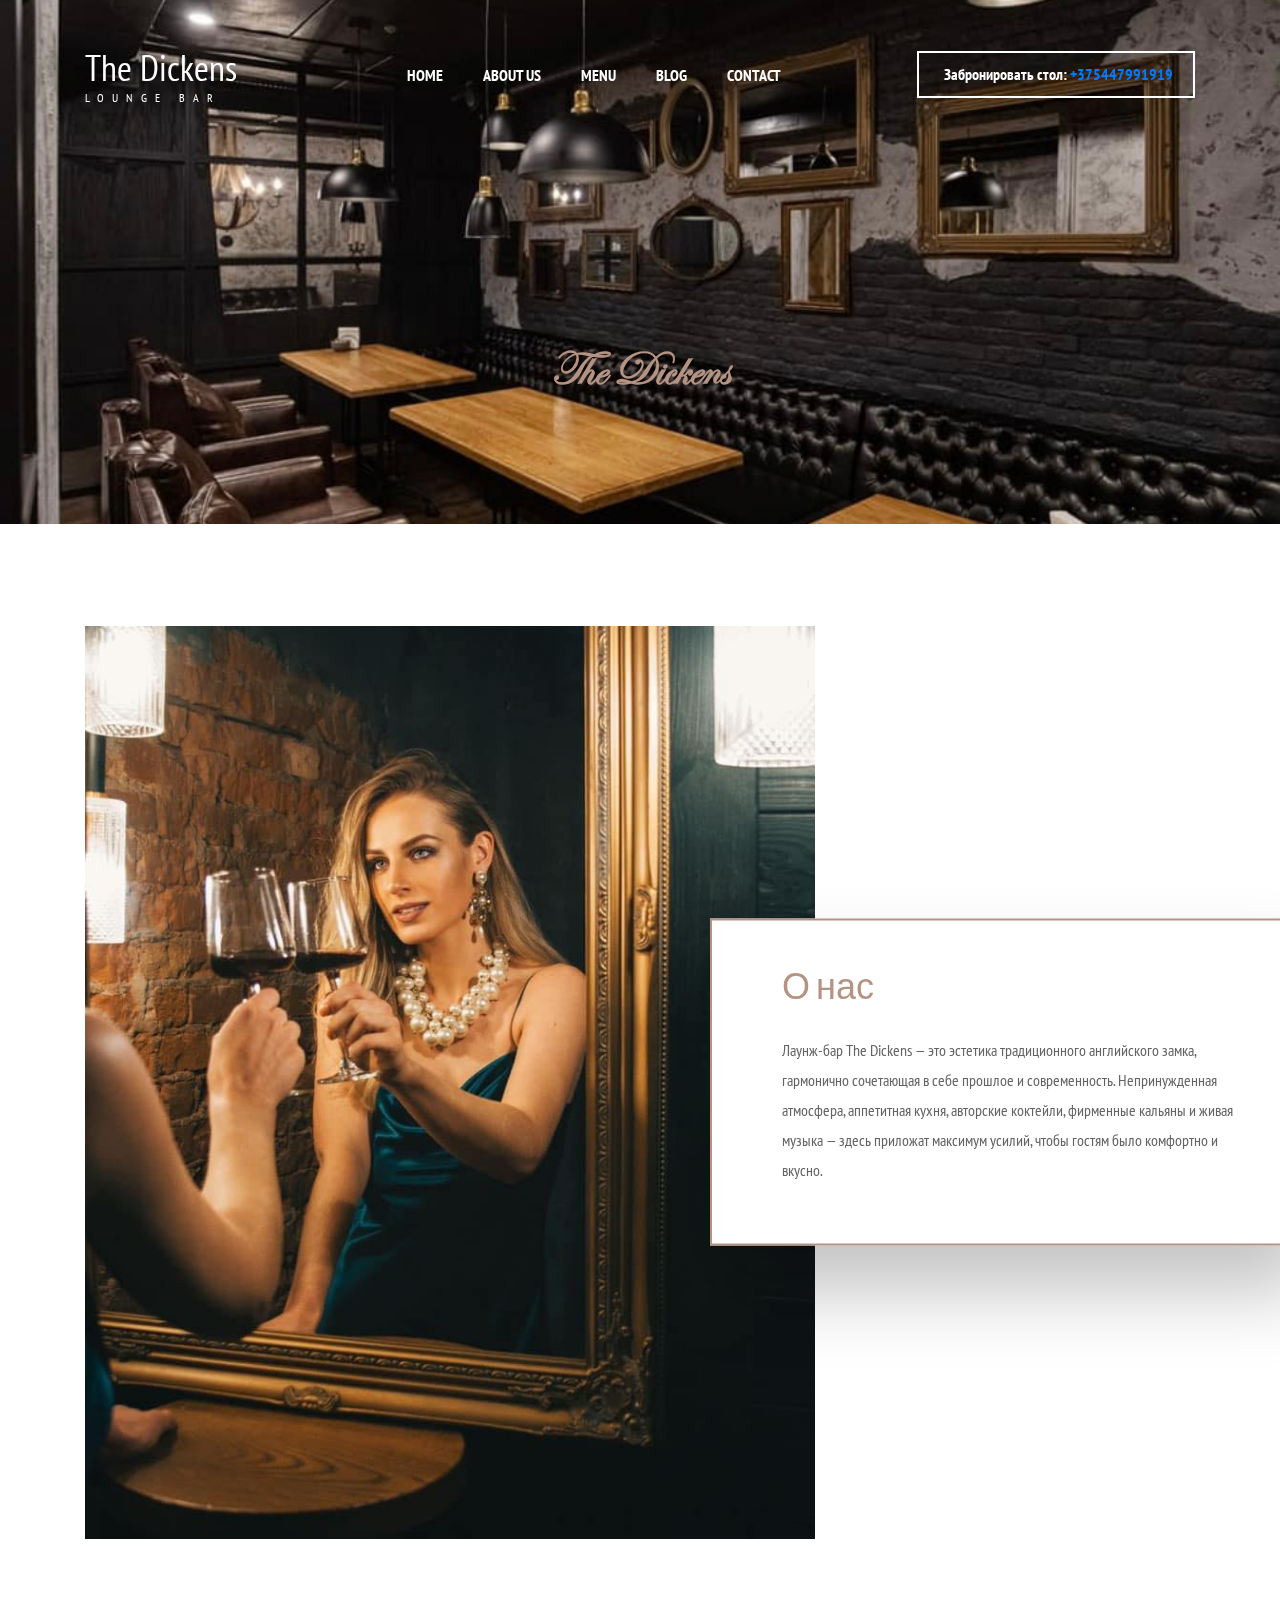
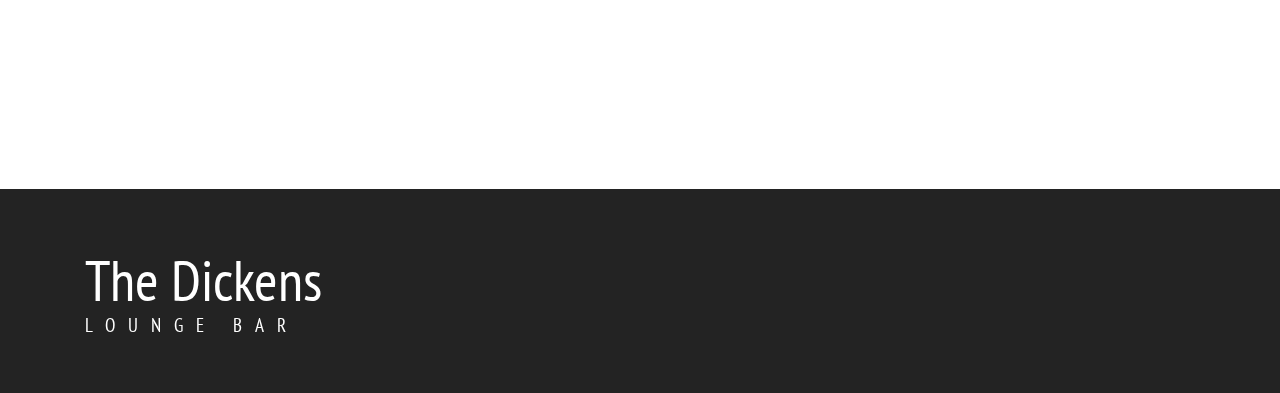
==== about.html @ 9dcfc2dc "ab w cont" ====
<!DOCTYPE html>
<html lang="en">
<head>
<title>About us</title>
<meta charset="utf-8">
<meta http-equiv="X-UA-Compatible" content="IE=edge">
<meta name="description" content="The Dickens">
<meta name="viewport" content="width=device-width, initial-scale=1">
<link rel="stylesheet" type="text/css" href="styles/bootstrap-4.1.2/bootstrap.min.css">
<link href="plugins/font-awesome-4.7.0/css/font-awesome.min.css" rel="stylesheet" type="text/css">
<link rel="stylesheet" type="text/css" href="plugins/OwlCarousel2-2.2.1/owl.carousel.css">
<link rel="stylesheet" type="text/css" href="plugins/OwlCarousel2-2.2.1/owl.theme.default.css">
<link rel="stylesheet" type="text/css" href="plugins/OwlCarousel2-2.2.1/animate.css">
<link href="plugins/jquery-datepicker/jquery-ui.css" rel="stylesheet" type="text/css">
<link href="plugins/jquery-timepicker/jquery.timepicker.css" rel="stylesheet" type="text/css">
<link rel="stylesheet" type="text/css" href="styles/about.css">
<link rel="stylesheet" type="text/css" href="styles/about_responsive.css">
</head>
<body background=#000>

<div class="super_container">
	<header class="header">
		<div class="container">
			<div class="row">
				<div class="col">
					<div class="header_content d-flex flex-row align-items-center justify-content-start">
						<div class="logo">
							<a href="#">
								<div>The Dickens</div>
								<div>LOUNGE BAR</div>
							</a>
						</div>
						<nav class="main_nav">
							<ul class="d-flex flex-row align-items-center justify-content-start">
								<li><a href="index.html">home</a></li>
								<li><a href="about.html">about us</a></li>
								<li><a href="menu.html">menu</a></li>
								<li><a href="blog.html">blog</a></li>
								<li><a href="contact.html">contact</a></li>
							</ul>
						</nav>
						<div class="reservations_phone ml-auto" class="col footer-top-container" class="footer-phones">Забронировать стол:
 						 <a href="tel:+375447991919" class="phone-numbers">+375447991919</a>
						</div>
      </div>
</div>
					</div>
				</div>
			</div>
		</div>
	</header>
	<div class="hamburger_bar trans_400 d-flex flex-row align-items-center justify-content-start">
		<div class="hamburger">
			<div class="menu_toggle d-flex flex-row align-items-center justify-content-start">
				<span>menu</span>
				<div class="hamburger_container">
					<div class="menu_hamburger">
						<div class="line_1 hamburger_lines" style="transform: matrix(1, 0, 0, 1, 0, 0);"></div>
						<div class="line_2 hamburger_lines" style="visibility: inherit; opacity: 1;"></div>
						<div class="line_3 hamburger_lines" style="transform: matrix(1, 0, 0, 1, 0, 0);"></div>
					</div>
				</div>
			</div>
		</div>
	</div>
	<div class="menu trans_800">
		<div class="menu_content d-flex flex-column align-items-center justify-content-center text-center">
			<ul>
				<li><a href="index.html">home</a></li>
				<li><a href="about.html">about us</a></li>
				<li><a href="menu.html">menu</a></li>
				<li><a href="blog.html">blog</a></li>
				<li><a href="contact.html">contact</a></li>
			</ul>
		</div>
		<div class="menu_reservations_phone ml-auto">Забронировать стол: +375447991919</div>
	</div>
	<div class="home">
		<div class="parallax_background parallax-window" data-parallax="scroll" data-image-src="зеркала.jpg" data-speed="0.8"></div>
		<div class="home_container">
			<div class="container">
				<div class="row">
					<div class="col">
						<div class="home_content text-center">
							<div class="home_subtitle page_subtitle">The Dickens</div>
							<div class="home_title"><h1></h1></div>
						</div>
					</div>
				</div>
			</div>
		</div>
	</div>
	<div class="intro">
		<div class="container">
			<div class="row">
				<div class="col">
					<div class="intro_content">
						<div class="intro_subtitle page_subtitle"> О нас </div>
						<div class="intro_text">
							<p>Лаунж-бар The Dickens — это эстетика традиционного английского замка, гармонично сочетающая в себе прошлое и современность. Непринужденная атмосфера, аппетитная кухня, авторские коктейли, фирменные кальяны и живая музыка — здесь приложат максимум усилий, чтобы гостям было комфортно и вкусно.</p>
						</div>
					</div>
					<div class="row">
						<div class="col-lg-8">
							<div class="intro_image"><img src="Саша.jpeg"></div>
						</div>
					</div>
				</div>	
			</div>
		</div>
	</div>
	<div class="testimonials">
		<div class="parallax_background parallax-window" data-parallax="scroll" data-image-src="еда.jpg" data-speed="0.8"></div>
		<div class="container">
			<div class="row testimonials_row">
				<div class="col-lg-10 offset-lg-1">
				</div>
			</div>
		</div>
	</div>
	<footer class="footer">
		<div class="container">
			<div class="row">
				<div class="col-lg-3 footer_col">
					<div class="footer_logo">
						<div class="footer_logo_title">The Dickens</div>
						<div class="footer_logo_subtitle">LOUNGE BAR</div>
					</div>
			</div>
		</div>
	</footer>
</div>

<script src="js/jquery-3.2.1.min.js"></script>
<script src="styles/bootstrap-4.1.2/popper.js"></script>
<script src="styles/bootstrap-4.1.2/bootstrap.min.js"></script>
<script src="plugins/greensock/TweenMax.min.js"></script>
<script src="plugins/greensock/TimelineMax.min.js"></script>
<script src="plugins/scrollmagic/ScrollMagic.min.js"></script>
<script src="plugins/greensock/animation.gsap.min.js"></script>
<script src="plugins/greensock/ScrollToPlugin.min.js"></script>
<script src="plugins/OwlCarousel2-2.2.1/owl.carousel.js"></script>
<script src="plugins/easing/easing.js"></script>
<script src="plugins/parallax-js-master/parallax.min.js"></script>
<script src="plugins/jquery-datepicker/jquery-ui.js"></script>
<script src="plugins/jquery-timepicker/jquery.timepicker.js"></script>
<script src="js/about.js"></script>
</body>
</html>
---- styles/about.css ----
@charset "utf-8";
/* CSS Document */

/******************************

[Table of Contents]

1. Fonts
2. Body and some general stuff
3. Header
4. Menu
5. Home
6. Intro
7. Chefs
8. Testimonials
9. Reservations
10. Footer


******************************/

/***********
1. Fonts
***********/

@import url('https://fonts.googleapis.com/css?family=Alex+Brush|Great+Vibes|PT+Sans+Narrow:400,700');
@font-face
{
	font-family: 'Edward';
	src: url(../font/edwardian_script_itc.ttf) format('truetype'),
	url(../font/edwardian_script_itc.otf) format('opentype');
}

/*********************************
2. Body and some general stuff
*********************************/

*
{
	margin: 0;
	padding: 0;
	-webkit-font-smoothing: antialiased;
	-webkit-text-shadow: rgba(0,0,0,.01) 0 0 1px;
	text-shadow: rgba(0,0,0,.01) 0 0 1px;
}
body
{
	font-family: 'PT Sans Narrow', sans-serif;
	font-size: 14px;
	font-weight: 400;
	background: #FFFFFF;
	color: #a5a5a5;
}
div
{
	display: block;
	position: relative;
	-webkit-box-sizing: border-box;
    -moz-box-sizing: border-box;
    box-sizing: border-box;
}
ul
{
	list-style: none;
	margin-bottom: 0px;
}
p
{
	font-family: 'PT Sans Narrow', sans-serif;
	font-size: 16px;
	line-height: 1.875;
	font-weight: 400;
	color: #636363;
	-webkit-font-smoothing: antialiased;
	-webkit-text-shadow: rgba(0,0,0,.01) 0 0 1px;
	text-shadow: rgba(0,0,0,.01) 0 0 1px;
}
p a
{
	display: inline;
	position: relative;
	color: inherit;
	border-bottom: solid 1px #ffa07f;
	-webkit-transition: all 200ms ease;
	-moz-transition: all 200ms ease;
	-ms-transition: all 200ms ease;
	-o-transition: all 200ms ease;
	transition: all 200ms ease;
}
p:last-of-type
{
	margin-bottom: 0;
}
a
{
	-webkit-transition: all 200ms ease;
	-moz-transition: all 200ms ease;
	-ms-transition: all 200ms ease;
	-o-transition: all 200ms ease;
	transition: all 200ms ease;
}
a, a:hover, a:visited, a:active, a:link
{
	text-decoration: none;
	-webkit-font-smoothing: antialiased;
	-webkit-text-shadow: rgba(0,0,0,.01) 0 0 1px;
	text-shadow: rgba(0,0,0,.01) 0 0 1px;
}
p a:active
{
	position: relative;
	color: #FF6347;
}
p a:hover
{
	color: #FFFFFF;
	background: #ffa07f;
}
p a:hover::after
{
	opacity: 0.2;
}
::selection
{
	background: rgba(196, 171, 159, 0.5);
	color: #FFFFFF;
}
p::selection
{
	
}
h1{font-size: 48px;}
h2{font-size: 36px;}
h3{font-size: 24px;}
h4{font-size: 18px;}
h5{font-size: 14px;}
h1, h2, h3, h4, h5, h6
{
	font-family: 'PT Sans Narrow', sans-serif;
	-webkit-font-smoothing: antialiased;
	-webkit-text-shadow: rgba(0,0,0,.01) 0 0 1px;
	text-shadow: rgba(0,0,0,.01) 0 0 1px;
	line-height: 1.2;
	color: #232323;
}
h1::selection, 
h2::selection, 
h3::selection, 
h4::selection, 
h5::selection, 
h6::selection
{
	
}
.form-control
{
	color: #db5246;
}
section
{
	display: block;
	position: relative;
	box-sizing: border-box;
}
.clear
{
	clear: both;
}
.clearfix::before, .clearfix::after
{
	content: "";
	display: table;
}
.clearfix::after
{
	clear: both;
}
.clearfix
{
	zoom: 1;
}
.float_left
{
	float: left;
}
.float_right
{
	float: right;
}
.trans_200
{
	-webkit-transition: all 200ms ease;
	-moz-transition: all 200ms ease;
	-ms-transition: all 200ms ease;
	-o-transition: all 200ms ease;
	transition: all 200ms ease;
}
.trans_300
{
	-webkit-transition: all 300ms ease;
	-moz-transition: all 300ms ease;
	-ms-transition: all 300ms ease;
	-o-transition: all 300ms ease;
	transition: all 300ms ease;
}
.trans_400
{
	-webkit-transition: all 400ms ease;
	-moz-transition: all 400ms ease;
	-ms-transition: all 400ms ease;
	-o-transition: all 400ms ease;
	transition: all 400ms ease;
}
.trans_500
{
	-webkit-transition: all 500ms ease;
	-moz-transition: all 500ms ease;
	-ms-transition: all 500ms ease;
	-o-transition: all 500ms ease;
	transition: all 500ms ease;
}
.trans_800
{
	-webkit-transition: all 800ms ease;
	-moz-transition: all 800ms ease;
	-ms-transition: all 800ms ease;
	-o-transition: all 800ms ease;
	transition: all 800ms ease;
}
.fill_height
{
	height: 100%;
}
.super_container
{
	width: 100%;
	overflow: hidden;
}
.prlx_parent
{
	overflow: hidden;
}
.prlx
{
	height: 130% !important;
}
.parallax-window
{
    min-height: 400px;
    background: transparent;
}
.parallax_background
{
	position: absolute;
	top: 0;
	left: 0;
	width: 100%;
	height: 100%;
}
.background_image
{
	position: absolute;
	top: 0;
	left: 0;
	width: 100%;
	height: 100%;
	background-repeat: no-repeat;
	background-size: cover;
	background-position: center center;
}
.nopadding
{
	padding: 0px !important;
}
.page_subtitle
{
	font-family: 'Edward', sans-serif;
	color: #b49383;
	line-height: 0.75;
}
.button
{
	width: 163px;
	height: 47px;
	background: transparent;
	border: solid 2px #c4ab9f;
	text-align: center;
}
.button a
{
	display: block;
	font-size: 18px;
	color: #b49383;
	line-height: 44px;
}
.button:hover
{
	background: #c4ab9f;
}
.button:hover a
{
	color: #FFFFFF;
}
.section_subtitle
{
	font-size: 36px;
}
.section_title h1
{
	font-size: 48px;
}

/*********************************
3. Header
*********************************/

.header
{
	position: fixed;
	top: 0;
	left: 0;
	width: 100%;
	z-index: 100;
	-webkit-transition: all 400ms ease;
	-moz-transition: all 400ms ease;
	-ms-transition: all 400ms ease;
	-o-transition: all 400ms ease;
	transition: all 400ms ease;
}
.header.scrolled
{
	background: rgba(0,0,0,0.85);
}
.header_content
{
	width: 100%;
	height: 149px;
	-webkit-transition: all 400ms ease;
	-moz-transition: all 400ms ease;
	-ms-transition: all 400ms ease;
	-o-transition: all 400ms ease;
	transition: all 400ms ease;
}
.header.scrolled .header_content
{
	height: 80px;
}
.logo
{
	-webkit-transform: translateY(3px);
	-moz-transform: translateY(3px);
	-ms-transform: translateY(3px);
	-o-transform: translateY(3px);
	transform: translateY(3px);
}
.logo a
{
	display: block;
}
.logo a > div:first-child
{
	font-size: 36px;
	line-height: 0.75;
	color: #FFFFFF;
}
.logo a > div:last-child
{
	font-size: 12px;
	text-transform: uppercase;
	color: #FFFFFF;
	letter-spacing: 0.680em;
	line-height: 0.75;
	margin-top: 12px;
}
.main_nav
{
	margin-left: 170px;
}
.main_nav ul li:not(:last-child)
{
	margin-right: 40px;
}
.main_nav ul li a
{
	font-size: 16px;
	font-weight: 700;
	color: #FFFFFF;
	text-transform: uppercase;
}
.main_nav ul li a:hover
{
	color: #b49383;
}
.reservations_phone
{
	height: 47px;
	line-height: 43px;
	padding-left: 25px;
	padding-right: 20px;
	text-align: center;
	border: solid 2px #FFFFFF;
	font-size: 16px;
	font-weight: 700;
	color: #FFFFFF;
}
.hamburger_bar
{
	position: fixed;
	top: 0;
	right: calc((100vw - 690px) / 2 - 15px);
	width: auto;
	height: 149px;
	z-index: 102;
}
.hamburger_bar.scrolled
{
	height: 80px;
}
.hamburger
{
	display: none;
	position: absolute;
	top: 50%;
	-webkit-transform: translateY(-50%);
	-moz-transform: translateY(-50%);
	-ms-transform: translateY(-50%);
	-o-transform: translateY(-50%);
	transform: translateY(-50%);
	right: 0px;
	cursor: pointer;
	padding: 15px;
	z-index: 2;
}
.menu_toggle
{
	display: block;
}
.menu_hamburger
{
	display: block;
	position: relative;
	width: 12px;
	height: 12px;
}
.hamburger_lines
{
	display: block;
	position: absolute;
	left: 0px;
	width: 100%;
	height: 2px;
	background: #F7F7F7;
	-webkit-transition: all 800ms ease;
	-moz-transition: all 800ms ease;
	-ms-transition: all 800ms ease;
	-o-transition: all 800ms ease;
	transition: all 800ms ease;
	transform-origin: center center;
}
.line_1
{
	top: 0px;
}
.line_2
{
	top: 5px;
}
.line_3
{
	top: 10px;
}
.hamburger.active .line_1
{
	transform: translateY(5px) rotate(45deg) !important;
}
.hamburger.active .line_3
{
	transform: translateY(-5px) rotate(-45deg) !important;
}
.hamburger.active .line_2
{
	opacity: 0 !important;
}
.menu_toggle span
{
	display: block;
	position: relative;
	font-size: 17px;
	font-weight: 700;
	line-height: 12px;
	letter-spacing: 1px;
	text-transform: uppercase;
	color: #F7F7F7;
}

/*********************************
4. Menu
*********************************/

.menu
{
	position: fixed;
	top: 0;
	left: 0;
	width: 100vw;
	height: 100vh;
	background: rgba(180,147,131,0.97);
	z-index: 101;
	visibility: hidden;
	opacity: 0;
	padding-bottom: 100px;
}
.menu.active
{
	visibility: visible;
	opacity: 1;
}
.menu_content
{
	width: 100%;
	height: 100%;
}
.menu_content ul li:not(:last-child)
{
	margin-bottom: 3px;
}
.menu_content ul li
{
	display: block;
}
.menu_content ul li a
{
	display: block;
	font-size: 24px;
	text-transform: uppercase;
	color: rgba(255,255,255,1);
	font-weight: bold;
	letter-spacing: 0.075em;
}
.menu_content ul:hover li a
{
	color: rgba(255,255,255,0.5);
}
.menu_content ul li a:hover
{
	color: rgba(255,255,255,1);
}
.menu_reservations_phone
{
	position: absolute;
	left: 50%;
	-webkit-transform: translateX(-50%);
	-moz-transform: translateX(-50%);
	-ms-transform: translateX(-50%);
	-o-transform: translateX(-50%);
	transform: translateX(-50%);
	bottom: 40px;
	height: 47px;
	line-height: 43px;
	padding-left: 25px;
	padding-right: 20px;
	text-align: center;
	border: solid 2px #FFFFFF;
	font-size: 16px;
	font-weight: 700;
	color: #FFFFFF;
	white-space: nowrap;
}

/*********************************
5. Home
*********************************/

.home
{
	width: 100%;
	height: 524px;
}
.home_container
{
	position: absolute;
	bottom: 129px;
	left: 0;
	width: 100%;
}
.home_subtitle
{
	font-size: 48px;
	font-weight: bold;
	line-height: 0.75;
}
.home_title
{
	margin-top: -2px;
}
.home_title h1
{
	font-size: 72px;
	color: #FFFFFF;
}

/*********************************
6. Intro
*********************************/

.intro
{
	width: 100%;
	background: #FFFFFF;
	padding-top: 102px;
}
.intro_image
{
	width: 100%;
}
.intro_image img
{
	max-width: 100%;
}
.intro_content
{
	position: absolute;
	top: 50%;
	-webkit-transform: translateY(-50%);
	-moz-transform: translateY(-50%);
	-ms-transform: translateY(-50%);
	-o-transform: translateY(-50%);
	transform: translateY(-50%);
	right: -165px;
	width: 679px;
	background: #FFFFFF;
	border: solid 2px #b49383;
	box-shadow: 0px 45px 70px rgba(0,0,0,0.24);
	z-index: 1;
	padding-top: 55px;
	padding-bottom: 59px;
	padding-left: 70px;
	padding-right: 50px;
}
.intro_subtitle
{
	font-size: 36px;
}
.intro_title
{
	margin-top: 6px;
}
.intro_title h2
{
	font-size: 48px;
}
.intro_text
{
	margin-top: 32px;
}

/*********************************
7. Chefs
*********************************/

.chefs
{
	width: 100%;
	background: #FFFFFF;
	padding-top: 93px;
	padding-bottom: 63px;
}
.chefs_text_row
{
	margin-top: 24px;
}
.chefs_row
{
	margin-top: 57px;
}
.chef_image
{
	width: 100%;
}
.chef_image img
{
	max-width: 100%;
}
.chef_content
{
	padding-top: 36px;
	padding-bottom: 40px;
}
.chef_name
{
	font-size: 22px;
	color: #000000;
	line-height: 1.2;
}
.chef_subtitle
{
	font-size: 16px;
	color: #636363;
	line-height: 1.2;
	margin-top: 6px;
}
.chef_button
{
	width: 98px;
	height: 41px;
	background: #c4ab9f;
	margin-top: 14px;
}
.chef_button:hover
{
	box-shadow: 0px 5px 10px rgba(0,0,0,0.25);
}
.chef_button a
{
	display: block;
	font-size: 16px;
	text-transform: uppercase;
	color: #FFFFFF;
	line-height: 41px;
}

/*********************************
8. Testimonials
*********************************/

.testimonials
{
	width: 100%;
	padding-top: 106px;
	padding-bottom: 115px;
}
.testimonials .section_title
{
	margin-top: 6px;
}
.testimonials_row
{
	margin-top: 28px;
}
.quote
{
	width: 25px;
	height: 17px;
}
.quote img
{
	max-width: 100%;
}
.test_text
{
	margin-top: 23px;
}
.test_info
{
	font-size: 18px;
	color: #232323;
	margin-top: 43px;
}
.test_info span
{
	font-size: 16px;
	color: #636363;
}

/*********************************
9. Reservations
*********************************/

.reservations
{
	width: 100%;
	padding-top: 101px;
	padding-bottom: 75px;
}
.res_stars
{
	font-size: 36px;
	font-weight: normal;
}
.res_title
{
	font-size: 48px;
	color: #FFFFFF;
	font-weight: 400;
	line-height: 0.75;
	margin-top: 17px;
}
.res_form_container
{
	margin-top: 72px;
}
.res_input
{
	background: transparent;
	width: 210px;
	height: 52px;
	border: solid 2px #c4ab9f;
	font-size: 16px;
	color: #FFFFFF;
	padding-left: 25px;
	outline: none;
}
.res_input:not(:last-child)
{
	margin-right: 16px;
}
.res_select
{
	-webkit-appearance: none;
    -moz-appearance: none;
    -ms-appearance: none;
    -o-appearance: none;
    appearance: none;
    -webkit-box-shadow: 0px 0px 0px rgba(0, 0, 0, 0);
    -webkit-user-select: none;
    background: transparent;
	width: 210px;
	height: 52px;
	border: solid 2px #c4ab9f;
	font-size: 16px;
	color: #FFFFFF;
	padding-left: 25px;
	outline: none;
}
.res_select option
{
	color: #282828;
}
.res_button
{
	width: 216px;
	height: 48px;
	background: #c4ab9f;
	color: #FFFFFF;
	border: none;
	outline: none;
	margin-top: 42px;
	font-size: 18px;
	cursor: pointer;
}

/*********************************
10. Footer
*********************************/

.footer
{
	width: 100%;
	background: #232323;
	padding-top: 70px;
	padding-bottom: 60px;
}
.footer_logo_title
{
	font-size: 57px;
	line-height: 0.75;
	color: #FFFFFF;
}
.footer_logo_subtitle
{
	font-size: 19px;
	text-transform: uppercase;
	color: #FFFFFF;
	letter-spacing: 0.680em;
	line-height: 0.75;
	margin-top: 17px;
}
.copyright
{
	font-size: 13px;
	color: rgba(255,255,255,0.41);
	line-height: 0.75;
	margin-top: 22px;
}
.footer_about p
{
	color: #a5a4a4;
}
.footer_contact ul li:not(:last-child)
{
	margin-bottom: 15px;
}
.footer_contact_title
{
	width: 61px;
	height: 21px;
	font-size: 16px;
	color: #FFFFFF;
	line-height: 21px;
	background: #c49a8f;
	padding-left: 8px;
	margin-right: 11px;
}
.footer_contact_text
{
	font-size: 16px;
	color: #FFFFFF;
	line-height: 21px;
}
.footer_contact ul li div:last-child
{
	white-space: nowrap;
}
---- styles/about_responsive.css ----
@charset "utf-8";
/* CSS Document */

/******************************

[Table of Contents]

1. 1600px
2. 1440px
3. 1280px
4. 1199px
5. 1024px
6. 991px
7. 959px
8. 880px
9. 768px
10. 767px
11. 539px
12. 479px
13. 400px

******************************/

/************
1. 1600px
************/

@media only screen and (max-width: 1600px)
{
	.intro_content
	{
		width: 600px;
		right: -100px;
	}
}

/************
2. 1440px
************/

@media only screen and (max-width: 1440px)
{
	
}

/************
3. 1380px
************/

@media only screen and (max-width: 1380px)
{
	
}

/************
3. 1280px
************/

@media only screen and (max-width: 1280px)
{
	
}

/************
4. 1199px
************/

@media only screen and (max-width: 1199px)
{
	.main_nav
	{
		margin-left: 70px;
	}
	.main_nav ul li:not(:last-child)
	{
		margin-right: 35px;
	}
	.intro_content
	{
		right: -30px;
	}
	.chefs
	{
		padding-bottom: 23px;
	}
	.chef_col
	{
		margin-bottom: 40px;
	}
	.chef_image
	{
	    width: 75%;
	    margin-left: auto;
	    margin-right: auto;
	}
}

/************
4. 1100px
************/

@media only screen and (max-width: 1100px)
{
	
}

/************
5. 1024px
************/

@media only screen and (max-width: 1024px)
{
	
}

/************
6. 991px
************/

@media only screen and (max-width: 991px)
{
	.hamburger
	{
		display: block;
	}
	.hamburger_bar
	{
		display: block;
	}
	.main_nav,
	.reservations_phone
	{
		display: none;
	}
	.intro_content
	{
		position: relative;
		top: auto;
		-webkit-transform: none;
		-moz-transform: none;
		-ms-transform: none;
		-o-transform: none;
		transform: none;
		right: auto;
		margin-bottom: 102px;
		width: 100%;
	}
	.footer_col:not(:last-child)
	{
		margin-bottom: 80px;
	}
}

/************
7. 959px
************/

@media only screen and (max-width: 959px)
{
	
}

/************
8. 880px
************/

@media only screen and (max-width: 880px)
{
	
}

/************
9. 768px
************/

@media only screen and (max-width: 768px)
{
	
}

/************
10. 767px
************/

@media only screen and (max-width: 767px)
{
	.hamburger_bar
	{
		right: calc((100vw - 510px) / 2 - 15px);
	}
	.home_subtitle
	{
		font-size: 48px;
	}
	.home_title h1
	{
		font-size: 56px;
	}
	.intro_content
	{
		padding-left: 49px;
	}
	.intro_col:not(:last-child)
	{
		margin-bottom: 30px;
	}
	.res_input,
	.res_select
	{
		width: 150px;
	}
}

/************
11. 575px
************/

@media only screen and (max-width: 575px)
{
	p
	{
		font-size: 14px;
	}
	.header_content,
	.header.scrolled .header_content
	{
		height: 80px;
	}
	.hamburger_bar
	{
		right: 0px;
		height: 80px;
	}
	.hamburger_bar.scrolled
	{
		height: 80px;
	}
	.home
	{
		height: 350px;
	}
	.home_container
	{
		bottom: 69px;
	}
	.home_subtitle
	{
		font-size: 30px;
	}
	.home_title h1
	{
		font-size: 36px;
	}
	.section_subtitle
	{
		font-size: 30px;
	}
	.section_title h1
	{
		font-size: 36px;
	}
	.intro_content
	{
		padding-left: 30px;
	}
	.intro_subtitle
	{
		font-size: 30px;
	}
	.intro_title h2
	{
		font-size: 36px;
	}
	.intro_text
	{
		margin-top: 24px;
	}
	.chef_image
	{
	    width: 50%;
	}
	.res_stars
	{
		font-size: 30px;
	}
	.res_title
	{
		font-size: 36px;
	}
	.res_form_container
	{
		width: 100%;
		margin-top: 60px;
	}
	.res_input:not(:last-child)
	{
		margin-right: 0px;
		margin-bottom: 12px;
	}
	.res_input,
	.res_select
	{
		width: 100%;
	}
	.footer_logo_title
	{
		font-size: 36px;
	}
	.footer_logo_subtitle
	{
		font-size: 12px;
	}
	.footer_contact_title,
	.footer_contact_text
	{
		font-size: 14px;
	}
}

/************
11. 539px
************/

@media only screen and (max-width: 539px)
{
	
}

/************
12. 480px
************/

@media only screen and (max-width: 480px)
{
	
}

/************
13. 479px
************/

@media only screen and (max-width: 479px)
{
	
}

/************
14. 400px
************/

@media only screen and (max-width: 400px)
{
	
}
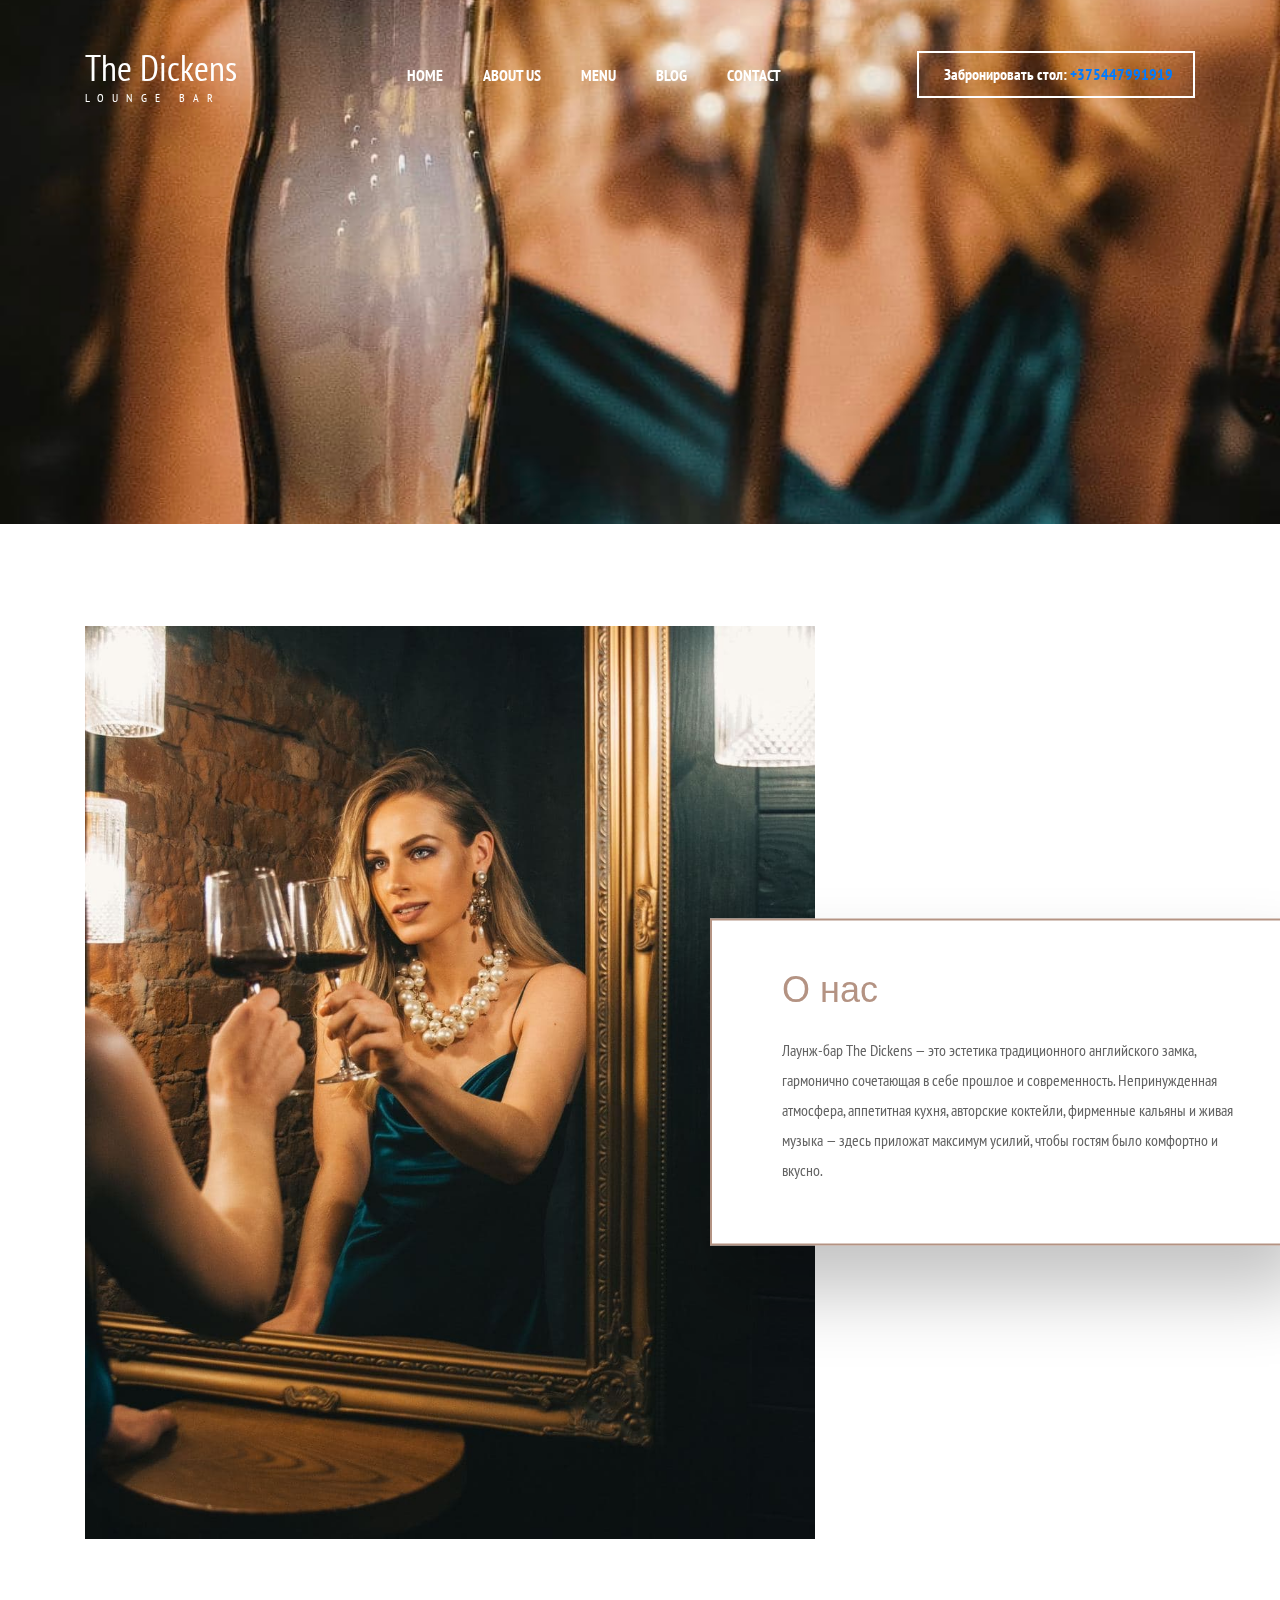
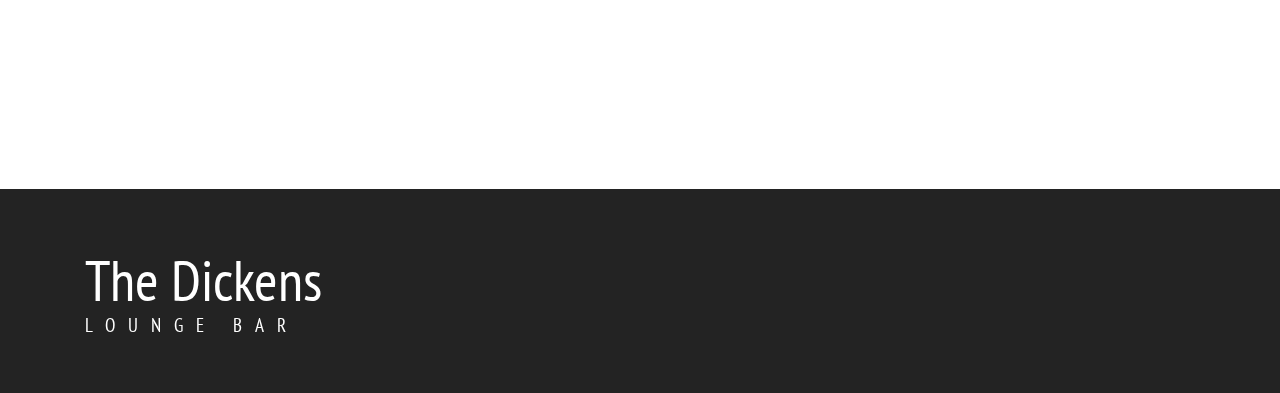
==== commit 68e2cedb: "git remote add origin https://github.com/Mikhailovvva/thedickens.git git branch -M thedickens git pu" ====
--- a/about.html
+++ b/about.html
@@ -1,5 +1,5 @@
 <!DOCTYPE html>
-<html lang="en">
+<html lang="ru">
 <head>
 <title>About us</title>
 <meta charset="utf-8">
@@ -76,13 +76,12 @@
 		<div class="menu_reservations_phone ml-auto">Забронировать стол: +375447991919</div>
 	</div>
 	<div class="home">
-		<div class="parallax_background parallax-window" data-parallax="scroll" data-image-src="зеркала.jpg" data-speed="0.8"></div>
+		<div class="parallax_background parallax-window" data-parallax="scroll" data-image-src="images/ab1.jpg" data-speed="0.8"></div>
 		<div class="home_container">
 			<div class="container">
 				<div class="row">
 					<div class="col">
 						<div class="home_content text-center">
-							<div class="home_subtitle page_subtitle">The Dickens</div>
 							<div class="home_title"><h1></h1></div>
 						</div>
 					</div>
@@ -102,7 +101,7 @@
 					</div>
 					<div class="row">
 						<div class="col-lg-8">
-							<div class="intro_image"><img src="Саша.jpeg"></div>
+							<div class="intro_image"><img src="images/ab2.jpeg"></div>
 						</div>
 					</div>
 				</div>	
@@ -110,7 +109,7 @@
 		</div>
 	</div>
 	<div class="testimonials">
-		<div class="parallax_background parallax-window" data-parallax="scroll" data-image-src="еда.jpg" data-speed="0.8"></div>
+		<div class="parallax_background parallax-window" data-parallax="scroll" data-image-src="images/еда.jpg" data-speed="0.8"></div>
 		<div class="container">
 			<div class="row testimonials_row">
 				<div class="col-lg-10 offset-lg-1">
